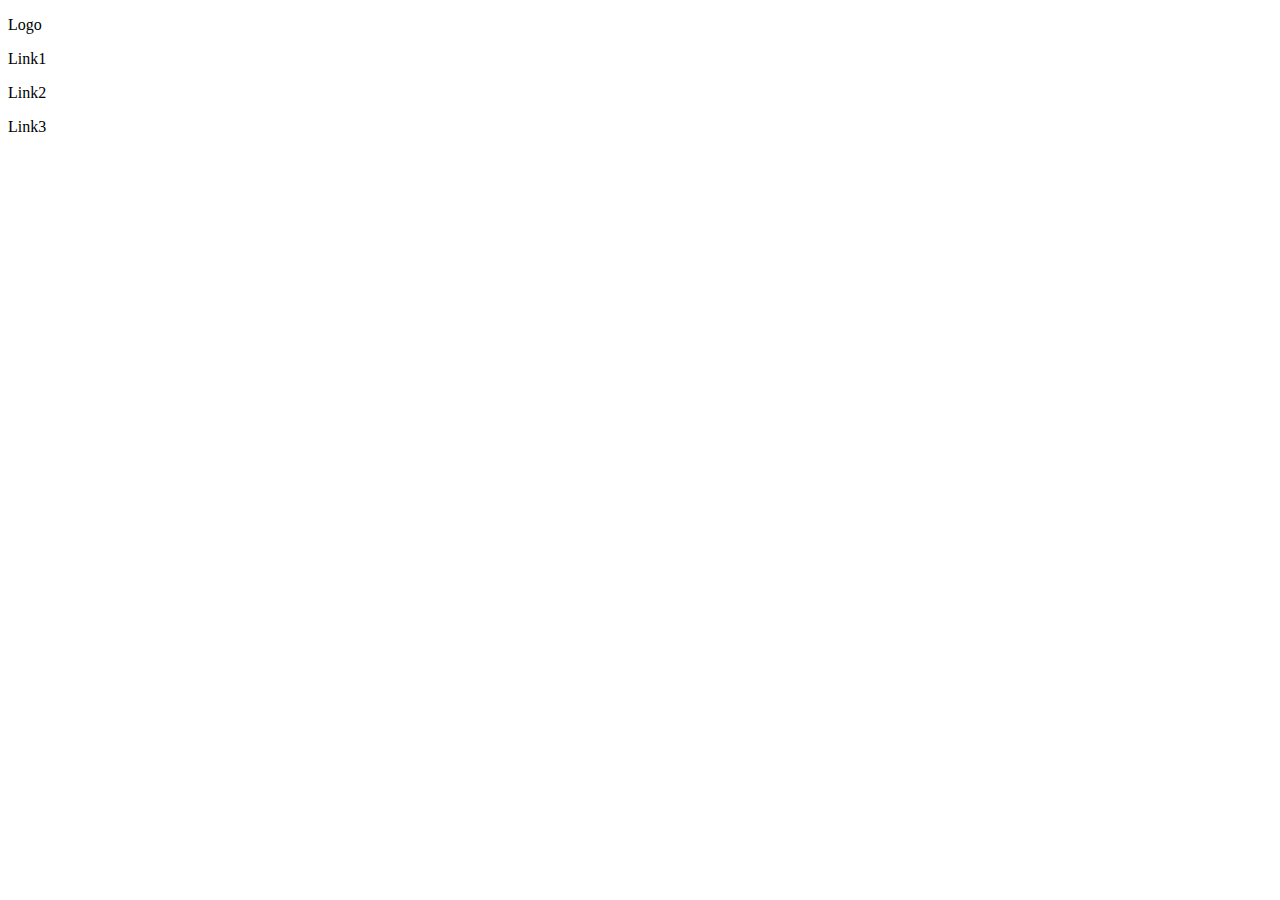
==== index.html @ c8942c4f "utworzenie stronki" ====
<!DOCTYPE html>
<html lang="pl">
<head>
    <meta charset="UTF-8">
    <meta http-equiv="X-UA-Compatible" content="IE=edge">
    <meta name="viewport" content="width=device-width, initial-scale=1.0">
    <title>My osom site!</title>
    <link rel=”stylesheet” type="text/css" href=”style/reset.css”>
    <link rel=”stylesheet” type="text/css" href="style/style.css">
    <link rel="preconnect" href="https://fonts.googleapis.com">
    <link rel="preconnect" href="https://fonts.gstatic.com" crossorigin>
    <link href="https://fonts.googleapis.com/css2?family=Nanum+Gothic:wght@400;700&family=Noto+Sans:ital,wght@0,100;0,300;0,500;1,300&display=swap" rel="stylesheet">
</head>
<body>
    <header>
        <div class="menu">
            <p>Logo</p>
        </div>
        <div class="menu">
            <nav>
                    <p class="inner-menu">Link1</p>
                    <p class="inner-menu">Link2</p>
                    <p class="inner-menu">Link3</p>
            </nav>
        </div>
    </header>
    
</body>
</html>
---- style/style.css ----
p {
    color:red;
}
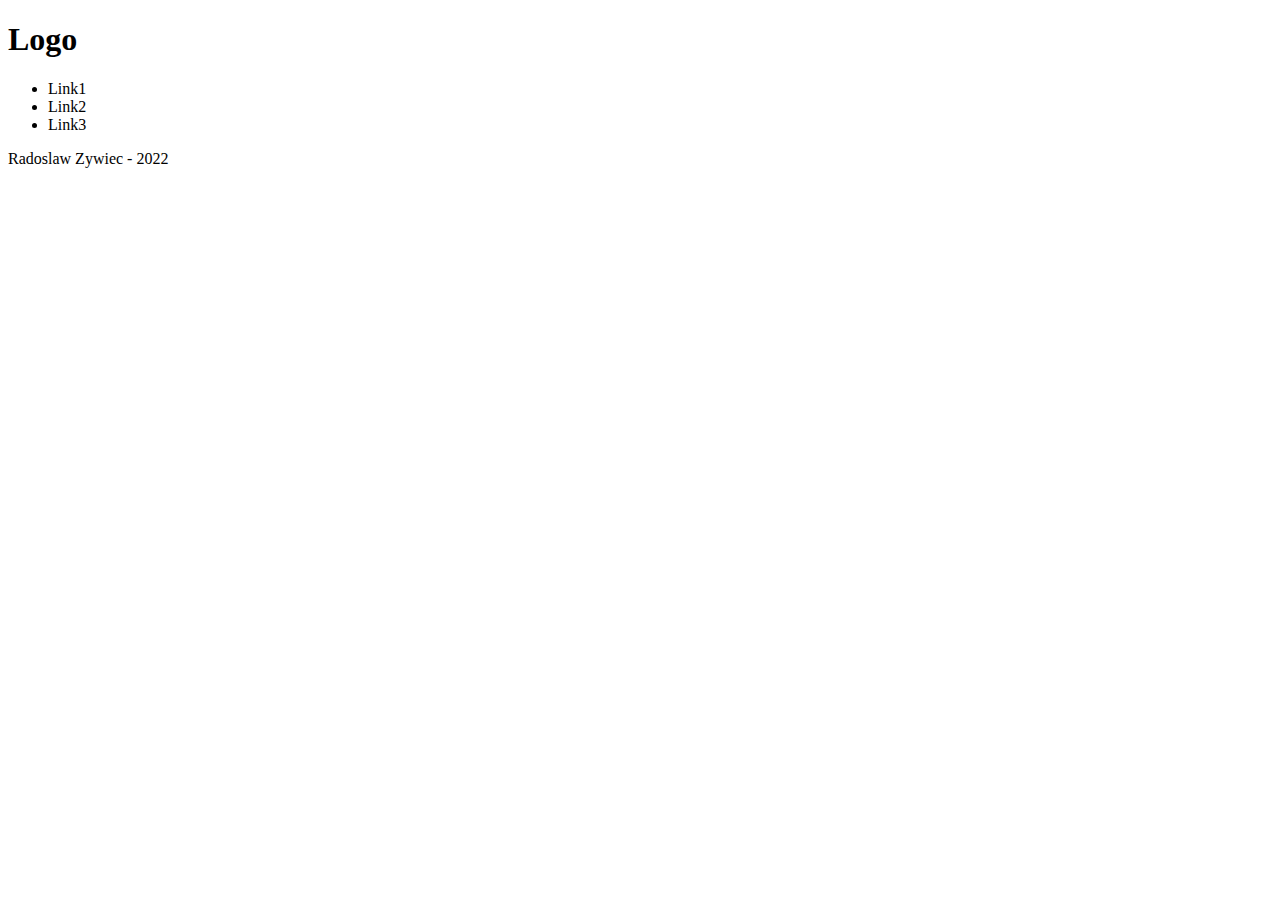
==== commit d1f4c917: "zadanie" ====
--- a/index.html
+++ b/index.html
@@ -13,17 +13,20 @@
 </head>
 <body>
     <header>
-        <div class="menu">
-            <p>Logo</p>
-        </div>
-        <div class="menu">
-            <nav>
-                    <p class="inner-menu">Link1</p>
-                    <p class="inner-menu">Link2</p>
-                    <p class="inner-menu">Link3</p>
-            </nav>
-        </div>
+        <h1 class="menu">Logo</h1>
+        <nav>
+            <ul>
+                <li class="menu">Link1</li>
+                <li class="menu">Link2</li>
+                <li class="menu">Link3</li>
+            </ul>
+        </nav>
     </header>
-    
+    <main>
+
+    </main>
+    <footer>
+        <p>Radoslaw Zywiec - 2022</p>
+    </footer>
 </body>
 </html>--- a/style/style.css
+++ b/style/style.css
@@ -1,3 +1,3 @@
-p {
-    color:red;
-}
+.menu {
+    display: inline-block;
+}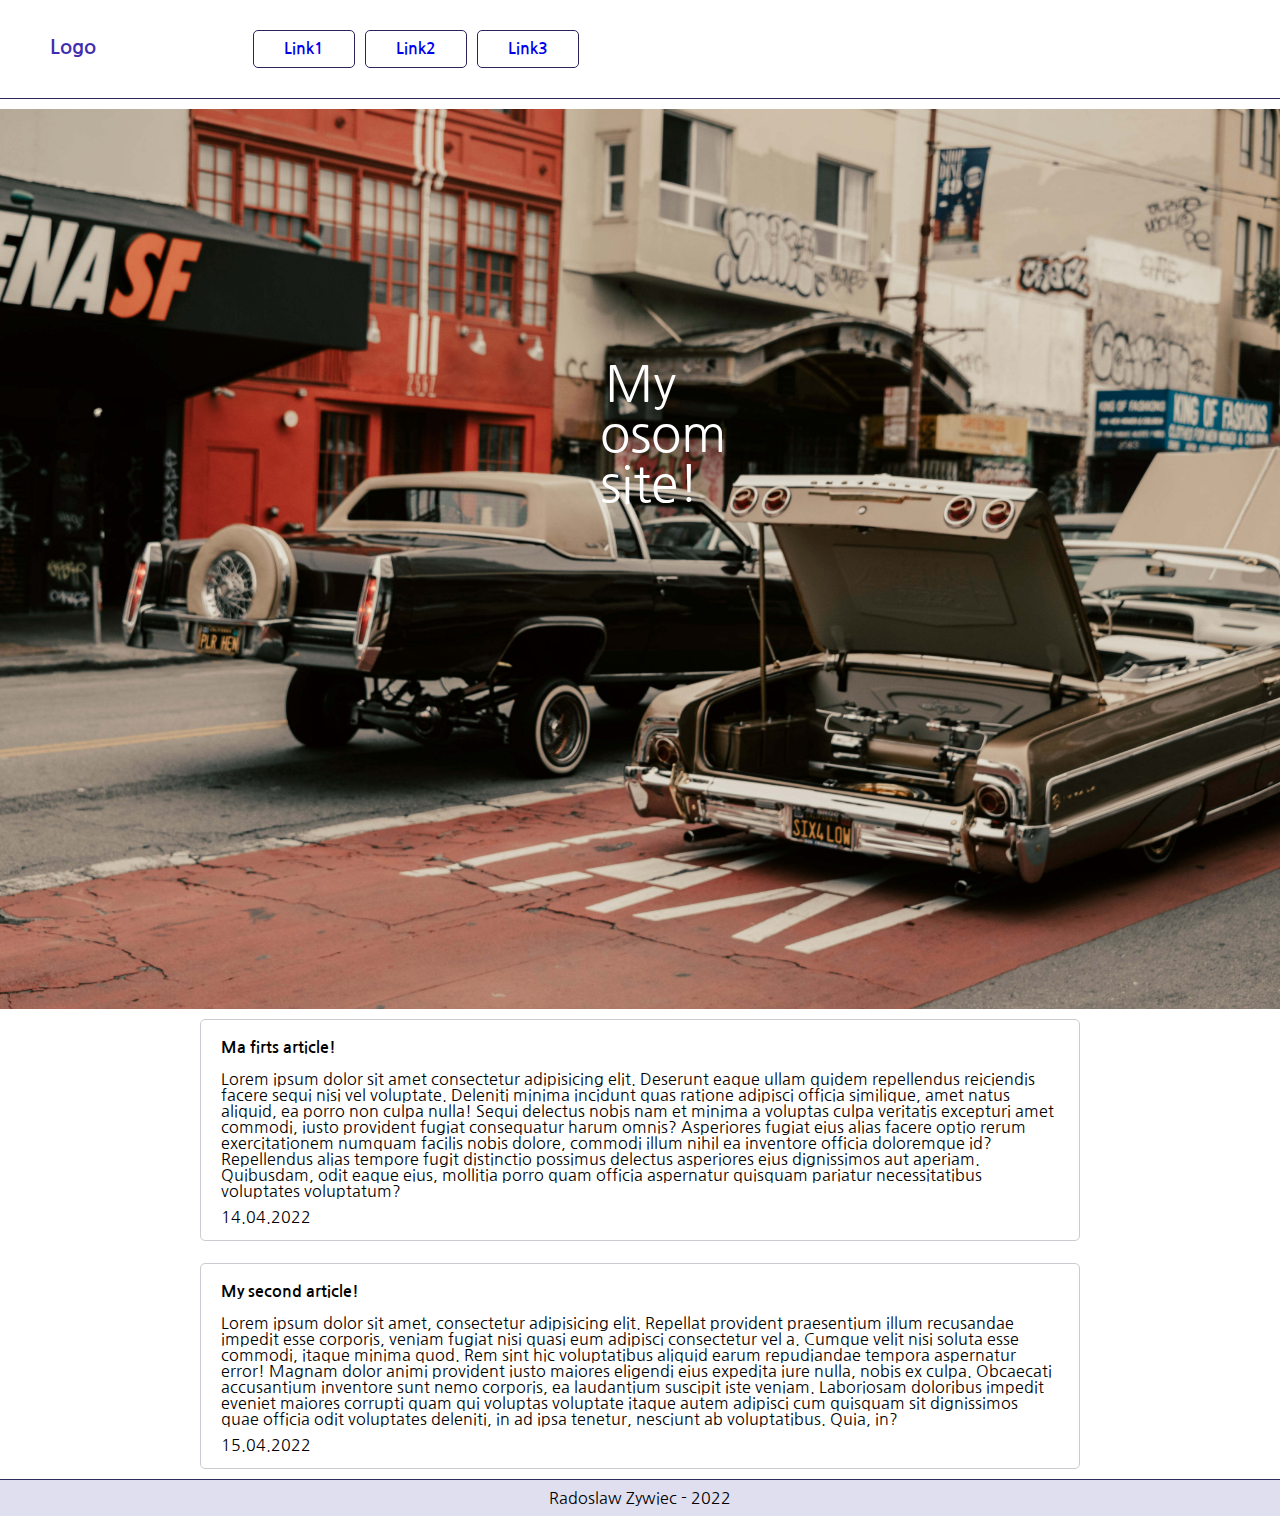
==== commit f46b1c4e: "zadanie css" ====
--- a/index.html
+++ b/index.html
@@ -5,25 +5,42 @@
     <meta http-equiv="X-UA-Compatible" content="IE=edge">
     <meta name="viewport" content="width=device-width, initial-scale=1.0">
     <title>My osom site!</title>
-    <link rel=”stylesheet” type="text/css" href=”style/reset.css”>
-    <link rel=”stylesheet” type="text/css" href="style/style.css">
+    <link rel="stylesheet" type="text/css" href="style/reset.css">
+    <link rel="stylesheet" type="text/css" href="style/style.css">
     <link rel="preconnect" href="https://fonts.googleapis.com">
     <link rel="preconnect" href="https://fonts.gstatic.com" crossorigin>
     <link href="https://fonts.googleapis.com/css2?family=Nanum+Gothic:wght@400;700&family=Noto+Sans:ital,wght@0,100;0,300;0,500;1,300&display=swap" rel="stylesheet">
 </head>
 <body>
     <header>
-        <h1 class="menu">Logo</h1>
-        <nav>
+        <div class="menu">
+            <h1>Logo</h1>
+        </div>
+        
+        <nav class="menu">
             <ul>
-                <li class="menu">Link1</li>
-                <li class="menu">Link2</li>
-                <li class="menu">Link3</li>
+                <li class="menu"><a href="#">Link1</a></li>
+                <li class="menu"><a href="#">Link2</a></li>
+                <li class="menu"><a href="#">Link3</a></li>
             </ul>
         </nav>
     </header>
     <main>
-
+        <section class="baner">
+            <p>My osom site!</p>
+        </section>
+        <article class="article-1">
+            <h2>Ma firts article!</h2>
+            <p>Lorem ipsum dolor sit amet consectetur adipisicing elit. Deserunt eaque ullam quidem repellendus reiciendis facere sequi nisi vel voluptate. Deleniti minima incidunt quas ratione adipisci officia similique, amet natus aliquid, ea porro non culpa nulla! Sequi delectus nobis nam et minima a voluptas culpa veritatis excepturi amet commodi, iusto provident fugiat consequatur harum omnis? Asperiores fugiat eius alias facere optio rerum exercitationem numquam facilis nobis dolore, commodi illum nihil ea inventore officia doloremque id? Repellendus alias tempore fugit distinctio possimus delectus asperiores eius dignissimos aut aperiam. Quibusdam, odit eaque eius, mollitia porro quam officia aspernatur quisquam pariatur necessitatibus voluptates voluptatum?</p>
+            <p>14.04.2022</p>
+        </article>
+        <div class="article-inner">
+        </div>
+        <article class="article-2">
+            <h2>My second article!</h2>
+            <p>Lorem ipsum dolor sit amet, consectetur adipisicing elit. Repellat provident praesentium illum recusandae impedit esse corporis, veniam fugiat nisi quasi eum adipisci consectetur vel a. Cumque velit nisi soluta esse commodi, itaque minima quod. Rem sint hic voluptatibus aliquid earum repudiandae tempora aspernatur error! Magnam dolor animi provident iusto maiores eligendi eius expedita iure nulla, nobis ex culpa. Obcaecati accusantium inventore sunt nemo corporis, ea laudantium suscipit iste veniam. Laboriosam doloribus impedit eveniet maiores corrupti quam qui voluptas voluptate itaque autem adipisci cum quisquam sit dignissimos quae officia odit voluptates deleniti, in ad ipsa tenetur, nesciunt ab voluptatibus. Quia, in?</p>
+            <p>15.04.2022</p>
+        </article>
     </main>
     <footer>
         <p>Radoslaw Zywiec - 2022</p>
--- a/style/style.css
+++ b/style/style.css
@@ -1,3 +1,94 @@
+@font-face {
+    font-family: 'Nanum Gothic';
+    font-style: normal;
+}
+body {
+    font-family: 'Nanum Gothic';
+    font-style: normal;
+}
+header {
+    margin-top: 30px;
+    padding-bottom: 30px;
+    border-bottom: 1px solid rgb(44, 36, 89); 
+}
+a {
+    text-decoration: none;
+}
+nav {
+    margin-left: 100px;
+}
 .menu {
     display: inline-block;
+}
+.menu h1 {
+    font-size: 20px;
+    font-weight: 700;
+    padding-left: 50px;
+    padding-right: 50px;
+    color: rgb(63, 44, 175);
+}
+.menu li {
+    font-weight: bold;
+    padding-left: 30px;
+    padding-right: 30px;
+    padding-top: 10px;
+    padding-bottom: 10px;
+    margin-left: 3px;
+    margin-right: 3px;
+    border: 1px solid rgb(44, 36, 89);
+    border-radius: 5px;
+    color: rgb(63, 44, 175);
+}
+.baner {
+    width: 100%;
+    height: 900px;
+    background-size: cover;
+    background-image: url(./background-baner-1.jpg);
+    margin-top: 10px;
+    margin-bottom: 10px;
+}
+.baner p {
+    padding-top: 250px;
+    text-align: center;
+    margin: 0px 600px 0px 600px;
+    font-size: 50px;
+    color: white
+}
+.article-1 {
+    margin: 10px 200px;
+    padding: 10px 20px;
+    border: 1px solid rgb(203, 203, 209);
+    border-radius: 5px;
+}
+.article-1 h2 {
+    padding: 10px 0px;
+    font-size: 16px;
+    font-weight: bold;
+}
+.article-1 p {
+    padding: 5px 0px;
+}
+.article-2 {
+    margin: 10px 200px;
+    padding: 10px 20px;
+    border: 1px solid rgb(203, 203, 209);
+    border-radius: 5px;
+}
+.article-2 h2 {
+    padding: 10px 0px;
+    font-size: 16px;
+    font-weight: bold;
+}
+.article-2 p {
+    padding: 5px 0px;
+}
+.article-inner {
+    border: 1px solid transparent;
+}
+footer {
+    text-align: center;
+    padding-top: 10px;
+    border-top: 1px solid rgb(44, 46, 89);
+    padding-bottom: 10px;
+    background-color:rgb(223, 223, 240);
 }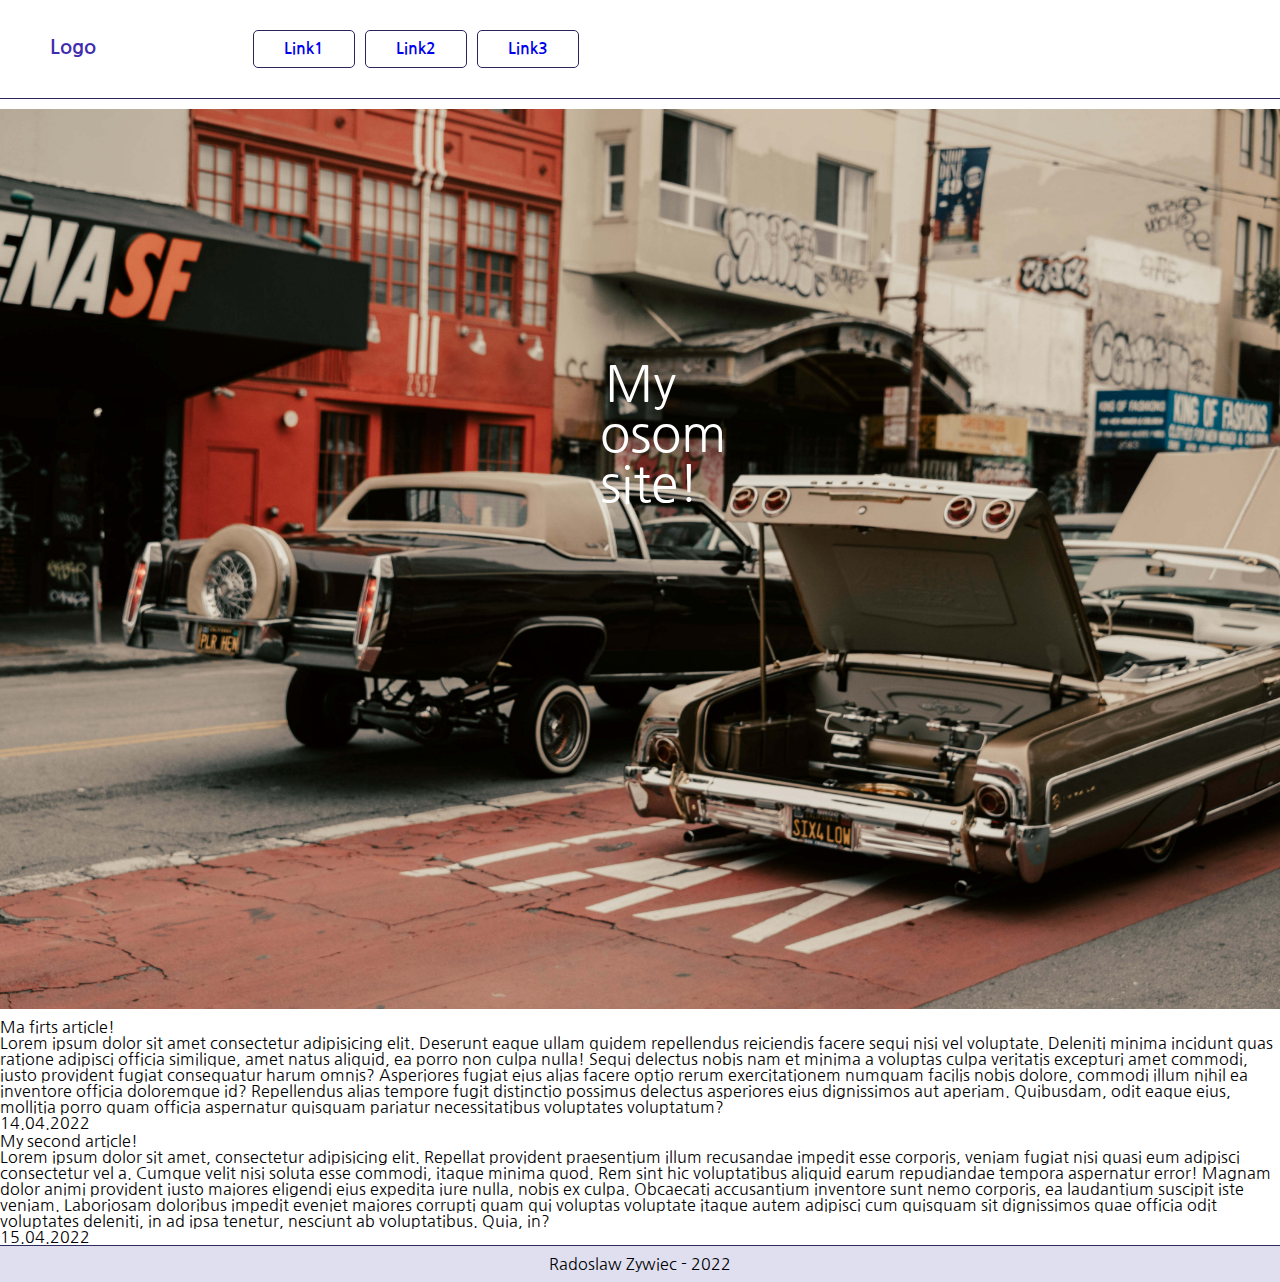
==== commit f76fd193: "poprawki zadania" ====
--- a/index.html
+++ b/index.html
@@ -29,14 +29,14 @@
         <section class="baner">
             <p>My osom site!</p>
         </section>
-        <article class="article-1">
+        <article class="article-box">
             <h2>Ma firts article!</h2>
             <p>Lorem ipsum dolor sit amet consectetur adipisicing elit. Deserunt eaque ullam quidem repellendus reiciendis facere sequi nisi vel voluptate. Deleniti minima incidunt quas ratione adipisci officia similique, amet natus aliquid, ea porro non culpa nulla! Sequi delectus nobis nam et minima a voluptas culpa veritatis excepturi amet commodi, iusto provident fugiat consequatur harum omnis? Asperiores fugiat eius alias facere optio rerum exercitationem numquam facilis nobis dolore, commodi illum nihil ea inventore officia doloremque id? Repellendus alias tempore fugit distinctio possimus delectus asperiores eius dignissimos aut aperiam. Quibusdam, odit eaque eius, mollitia porro quam officia aspernatur quisquam pariatur necessitatibus voluptates voluptatum?</p>
             <p>14.04.2022</p>
         </article>
         <div class="article-inner">
         </div>
-        <article class="article-2">
+        <article class="article-box">
             <h2>My second article!</h2>
             <p>Lorem ipsum dolor sit amet, consectetur adipisicing elit. Repellat provident praesentium illum recusandae impedit esse corporis, veniam fugiat nisi quasi eum adipisci consectetur vel a. Cumque velit nisi soluta esse commodi, itaque minima quod. Rem sint hic voluptatibus aliquid earum repudiandae tempora aspernatur error! Magnam dolor animi provident iusto maiores eligendi eius expedita iure nulla, nobis ex culpa. Obcaecati accusantium inventore sunt nemo corporis, ea laudantium suscipit iste veniam. Laboriosam doloribus impedit eveniet maiores corrupti quam qui voluptas voluptate itaque autem adipisci cum quisquam sit dignissimos quae officia odit voluptates deleniti, in ad ipsa tenetur, nesciunt ab voluptatibus. Quia, in?</p>
             <p>15.04.2022</p>
--- a/style/style.css
+++ b/style/style.css
@@ -1,7 +1,3 @@
-@font-face {
-    font-family: 'Nanum Gothic';
-    font-style: normal;
-}
 body {
     font-family: 'Nanum Gothic';
     font-style: normal;
@@ -68,7 +64,7 @@
 .article-1 p {
     padding: 5px 0px;
 }
-.article-2 {
+/* .article-2 {
     margin: 10px 200px;
     padding: 10px 20px;
     border: 1px solid rgb(203, 203, 209);
@@ -81,7 +77,7 @@
 }
 .article-2 p {
     padding: 5px 0px;
-}
+} */
 .article-inner {
     border: 1px solid transparent;
 }
